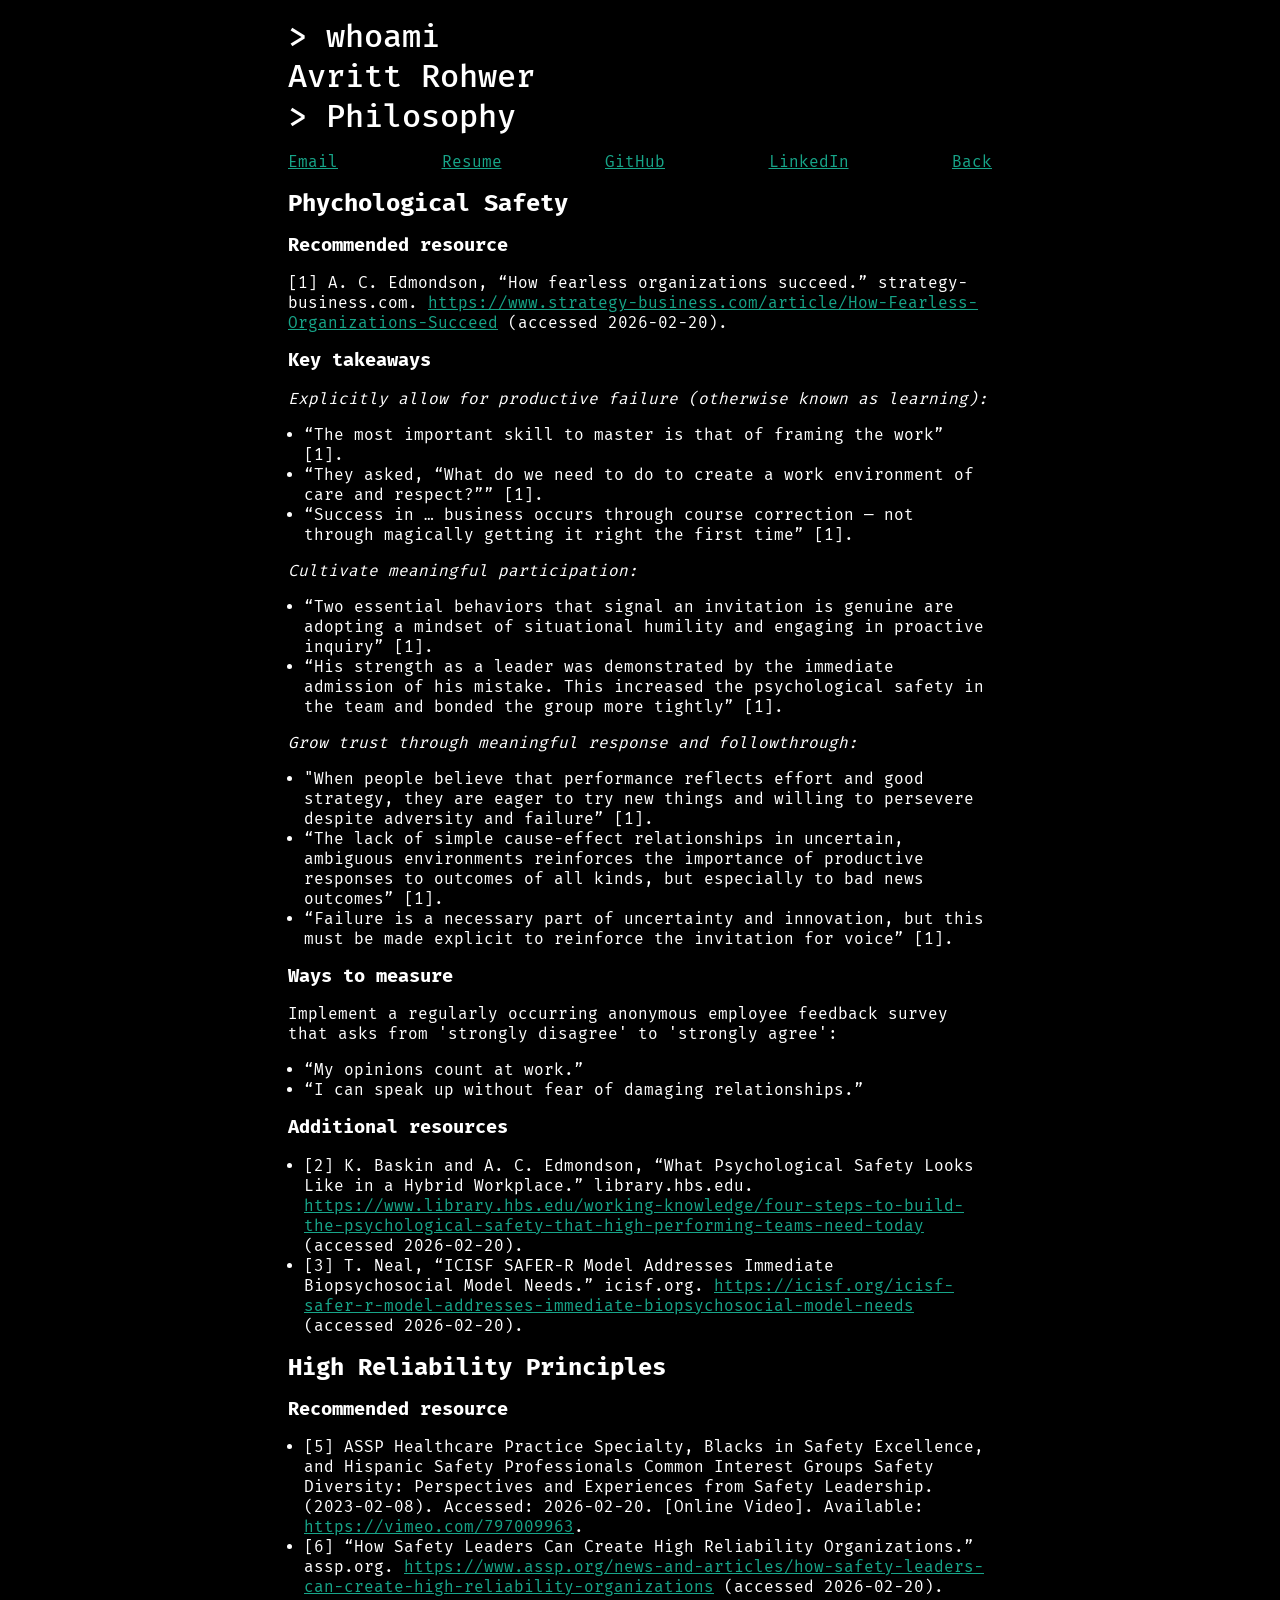
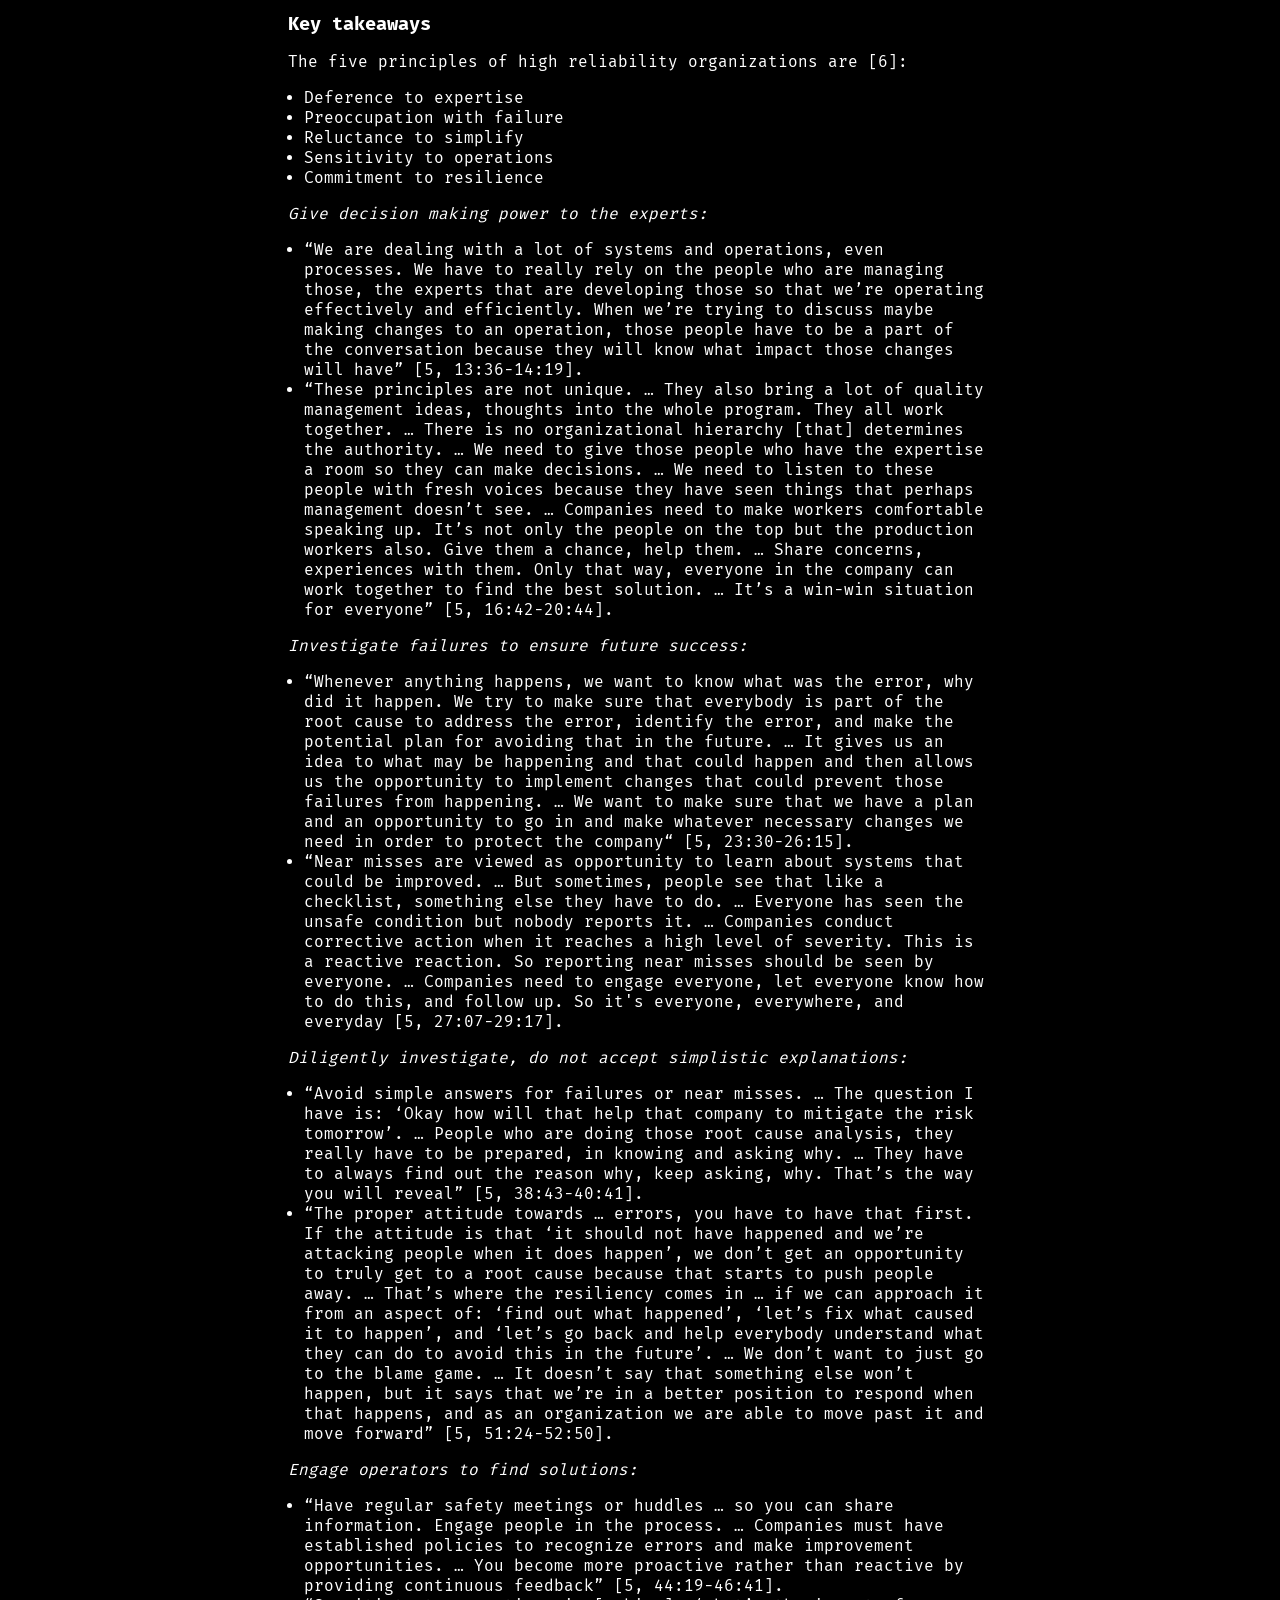
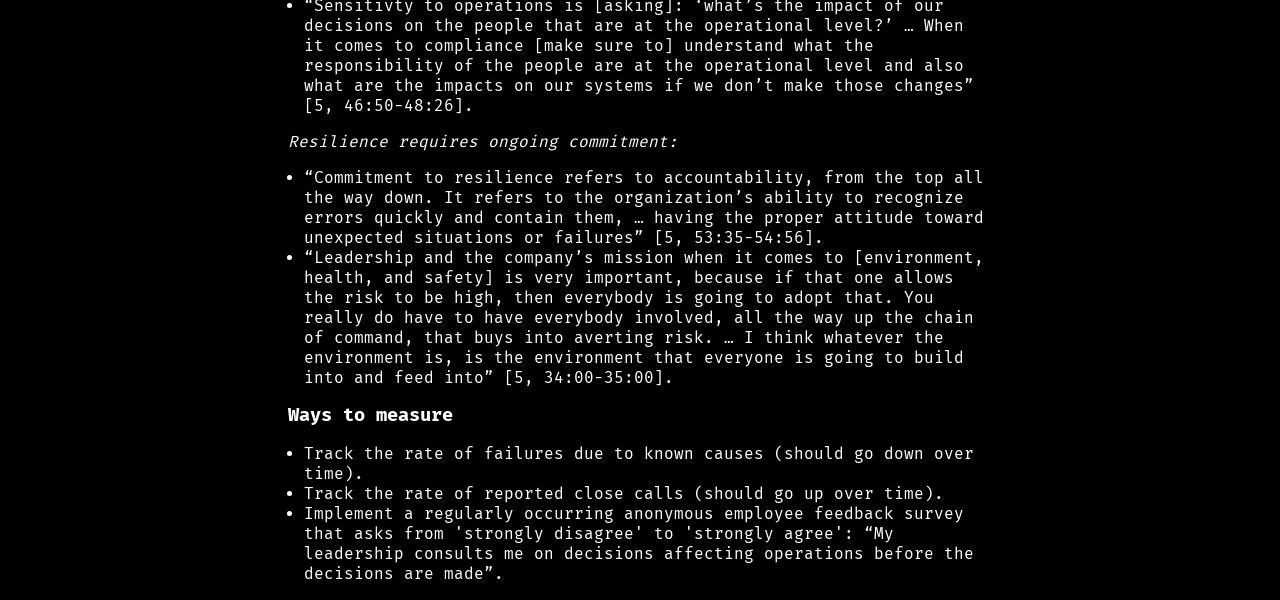
==== philosophy.html @ d9c49987 "philosophy" ====
<!DOCTYPE html>
<html lang="en">
  <head>
    <meta charset="utf-8" />
    <meta name="viewport" content="width=device-width" />

    <title>Avritt Rohwer Philosophy</title>
    <meta name="theme-color" content="#17A589" />
    <link rel="icon" href="/images/icon-192.png" sizes="192x192" />
    <link rel="icon" href="/images/icon-512.png" sizes="512x512" />

    <link rel="manifest" href="/manifest.webmanifest" />
    <link
      rel="stylesheet"
      href="https://fonts.googleapis.com/css?family=Fira+Mono:400,500"
    />

    <style>
      html,
      body {
        margin: 0 auto;
        padding: 0 1em;
        max-width: 46em;
        border: 0px;
        font: 400 1em/1.25 "Fira Mono", monospace;
        background-color: black;
        color: white;
      }
      body > * {
        margin: 1rem 0;
      }
      h1 {
        font-weight: 500;
      }
      nav {
        display: flex;
        justify-content: space-between;
        flex-wrap: wrap;
        gap: 1em;
      }
      a {
        color: #17a589;
      }
      ul {
        margin-left: 0;
        padding-left: 1em;
      }
    </style>
  </head>
  <body>
    <h1>> whoami<br>Avritt Rohwer<br>> Philosophy</h1>
    <nav>
    <a href="mailto:avritt.rohwer@gmail.com">Email</a>
    <a href="./resume_avritt_rohwer.pdf" target="_blank">Resume</a>
    <a href="https://github.com/avrittrohwer" target="_blank">GitHub</a>
    <a href="https://www.linkedin.com/in/avrittrohwer" target="_blank">LinkedIn</a>
    <a href="./index.html">Back</a>
    </nav>

    <h2>Phychological Safety</h2>
    <h3>Recommended resource</h3>
    [1] A. C. Edmondson, “How fearless organizations succeed.” strategy-business.com.  <a target="_blank" href="https://www.strategy-business.com/article/How-Fearless-Organizations-Succeed">https://www.strategy-business.com/article/How-Fearless-Organizations-Succeed</a> (accessed 2026-02-20).

    <h3>Key takeaways</h3>
    <i>Explicitly allow for productive failure (otherwise known as learning):</i>
    <ul>
    <li>“The most important skill to master is that of framing the work” [1].</li>
    <li>“They asked, “What do we need to do to create a work environment of care and respect?”” [1].</li>
    <li>“Success in … business occurs through course correction — not through magically getting it right the first time” [1].</li>
    </ul>
    <i>Cultivate meaningful participation:</i>
    <ul>
    <li>“Two essential behaviors that signal an invitation is genuine are adopting a mindset of situational humility and engaging in proactive inquiry” [1].</li>
    <li>“His strength as a leader was demonstrated by the immediate admission of his mistake. This increased the psychological safety in the team and bonded the group more tightly” [1].</li>
    </ul>
    <i>Grow trust through meaningful response and followthrough:</i>
    <ul>
    <li>"When people believe that performance reflects effort and good strategy, they are eager to try new things and willing to persevere despite adversity and failure” [1].
    <li>“The lack of simple cause-effect relationships in uncertain, ambiguous environments reinforces the importance of productive responses to outcomes of all kinds, but especially to bad news outcomes” [1].
    <li>“Failure is a necessary part of uncertainty and innovation, but this must be made explicit to reinforce the invitation for voice” [1].
    </ul>

    <h3>Ways to measure</h3>
    Implement a regularly occurring anonymous employee feedback survey that asks from 'strongly disagree' to 'strongly agree':
    <ul>
    <li>“My opinions count at work.”</li>
    <li>“I can speak up without fear of damaging relationships.”</li>
    </ul>

    <h3>Additional resources</h3>
    <ul>
    <li>[2] K. Baskin and A. C. Edmondson, “What Psychological Safety Looks Like in a Hybrid Workplace.” library.hbs.edu.  <a target="_blank" href="https://www.library.hbs.edu/working-knowledge/four-steps-to-build-the-psychological-safety-that-high-performing-teams-need-today">https://www.library.hbs.edu/working-knowledge/four-steps-to-build-the-psychological-safety-that-high-performing-teams-need-today</a> (accessed 2026-02-20).</li>
    <li>[3] T. Neal, “ICISF SAFER-R Model Addresses Immediate Biopsychosocial Model Needs.” icisf.org. <a target="_blank" href="https://icisf.org/icisf-safer-r-model-addresses-immediate-biopsychosocial-model-needs">https://icisf.org/icisf-safer-r-model-addresses-immediate-biopsychosocial-model-needs</a> (accessed 2026-02-20).</li>
    </ul>

    <h2>High Reliability Principles</h2>
    <h3>Recommended resource</h3>
    <ul>
    <li>[5] ASSP Healthcare Practice Specialty, Blacks in Safety Excellence, and Hispanic Safety Professionals Common Interest Groups Safety Diversity: Perspectives and Experiences from Safety Leadership. (2023-02-08). Accessed: 2026-02-20. [Online Video]. Available: <a target="_blank" href="https://vimeo.com/797009963">https://vimeo.com/797009963</a>.</li>
    <li>[6] “How Safety Leaders Can Create High Reliability Organizations.” assp.org. <a target="_blank" href="https://www.assp.org/news-and-articles/how-safety-leaders-can-create-high-reliability-organizations">https://www.assp.org/news-and-articles/how-safety-leaders-can-create-high-reliability-organizations</a> (accessed 2026-02-20).</li>
    </ul>

    <h3>Key takeaways</h3>
    The five principles of high reliability organizations are [6]:
    <ul>
    <li>Deference to expertise
    <li>Preoccupation with failure
    <li>Reluctance to simplify
    <li>Sensitivity to operations
    <li>Commitment to resilience
    </ul>
    <i>Give decision making power to the experts:</i>
    <ul>
    <li>“We are dealing with a lot of systems and operations, even processes.  We have to really rely on the people who are managing those, the experts that are developing those so that we’re operating effectively and efficiently.  When we’re trying to discuss maybe making changes to an operation, those people have to be a part of the conversation because they will know what impact those changes will have” [5, 13:36-14:19].</li>
    <li>“These principles are not unique. … They also bring a lot of quality management ideas, thoughts into the whole program. They all work together. … There is no organizational hierarchy [that] determines the authority. … We need to give those people who have the expertise a room so they can make decisions. … We need to listen to these people with fresh voices because they have seen things that perhaps management doesn’t see. … Companies need to make workers comfortable speaking up.  It’s not only the people on the top but the production workers also.  Give them a chance, help them. … Share concerns, experiences with them. Only that way, everyone in the company can work together to find the best solution. … It’s a win-win situation for everyone” [5, 16:42-20:44].</li>
    </ul>
    <i>Investigate failures to ensure future success:</i>
    <ul>
    <li>“Whenever anything happens, we want to know what was the error, why did it happen.  We try to make sure that everybody is part of the root cause to address the error, identify the error, and make the potential plan for avoiding that in the future. … It gives us an idea to what may be happening and that could happen and then allows us the opportunity to implement changes that could prevent those failures from happening.  … We want to make sure that we have a plan and an opportunity to go in and make whatever necessary changes we need in order to protect the company“ [5, 23:30-26:15].</li>
    <li>“Near misses are viewed as opportunity to learn about systems that could be improved. … But sometimes, people see that like a checklist, something else they have to do. … Everyone has seen the unsafe condition but nobody reports it. … Companies conduct corrective action when it reaches a high level of severity.  This is a reactive reaction. So reporting near misses should be seen by everyone. … Companies need to engage everyone, let everyone know how to do this, and follow up. So it's everyone, everywhere, and everyday [5, 27:07-29:17].</li>
    </ul>
    <i>Diligently investigate, do not accept simplistic explanations:</i>
    <ul>
    <li>“Avoid simple answers for failures or near misses. … The question I have is: ‘Okay how will that help that company to mitigate the risk tomorrow’. … People who are doing those root cause analysis, they really have to be prepared, in knowing and asking why. … They have to always find out the reason why, keep asking, why. That’s the way you will reveal” [5, 38:43-40:41].</li>
    <li>“The proper attitude towards … errors, you have to have that first. If the attitude is that ‘it should not have happened and we’re attacking people when it does happen’, we don’t get an opportunity to truly get to a root cause because that starts to push people away. … That’s where the resiliency comes in … if we can approach it from an aspect of: ‘find out what happened’, ‘let’s fix what caused it to happen’, and ‘let’s go back and help everybody understand what they can do to avoid this in the future’. … We don’t want to just go to the blame game. … It doesn’t say that something else won’t happen, but it says that we’re in a better position to respond when that happens, and as an organization we are able to move past it and move forward” [5, 51:24-52:50].</li>
    </ul>
    <i>Engage operators to find solutions:</i>
    <ul>
    <li>“Have regular safety meetings or huddles … so you can share information.  Engage people in the process. … Companies must have established policies to recognize errors and make improvement opportunities. … You become more proactive rather than reactive by providing continuous feedback” [5, 44:19-46:41].</li>
    <li>“Sensitivty to operations is [asking]: ‘what’s the impact of our decisions on the people that are at the operational level?’ … When it comes to compliance [make sure to] understand what the responsibility of the people are at the operational level and also what are the impacts on our systems if we don’t make those changes” [5, 46:50-48:26].</li>
    </ul>
    <i>Resilience requires ongoing commitment:</i>
    <ul>
    <li>“Commitment to resilience refers to accountability, from the top all the way down. It refers to the organization’s ability to recognize errors quickly and contain them, … having the proper attitude toward unexpected situations or failures” [5, 53:35-54:56].</li>
    <li>“Leadership and the company’s mission when it comes to [environment, health, and safety] is very important, because if that one allows the risk to be high, then everybody is going to adopt that. You really do have to have everybody involved, all the way up the chain of command, that buys into averting risk. … I think whatever the environment is, is the environment that everyone is going to build into and feed into” [5, 34:00-35:00].</li>
    </ul>

    <h3>Ways to measure</h3>
    <ul>
    <li>Track the rate of failures due to known causes (should go down over time).</li>
    <li>Track the rate of reported close calls (should go up over time).</li>
    <li>Implement a regularly occurring anonymous employee feedback survey that asks from 'strongly disagree' to 'strongly agree': “My leadership consults me on decisions affecting operations before the decisions are made”.</li>
    </ul>
  </body>
</html>
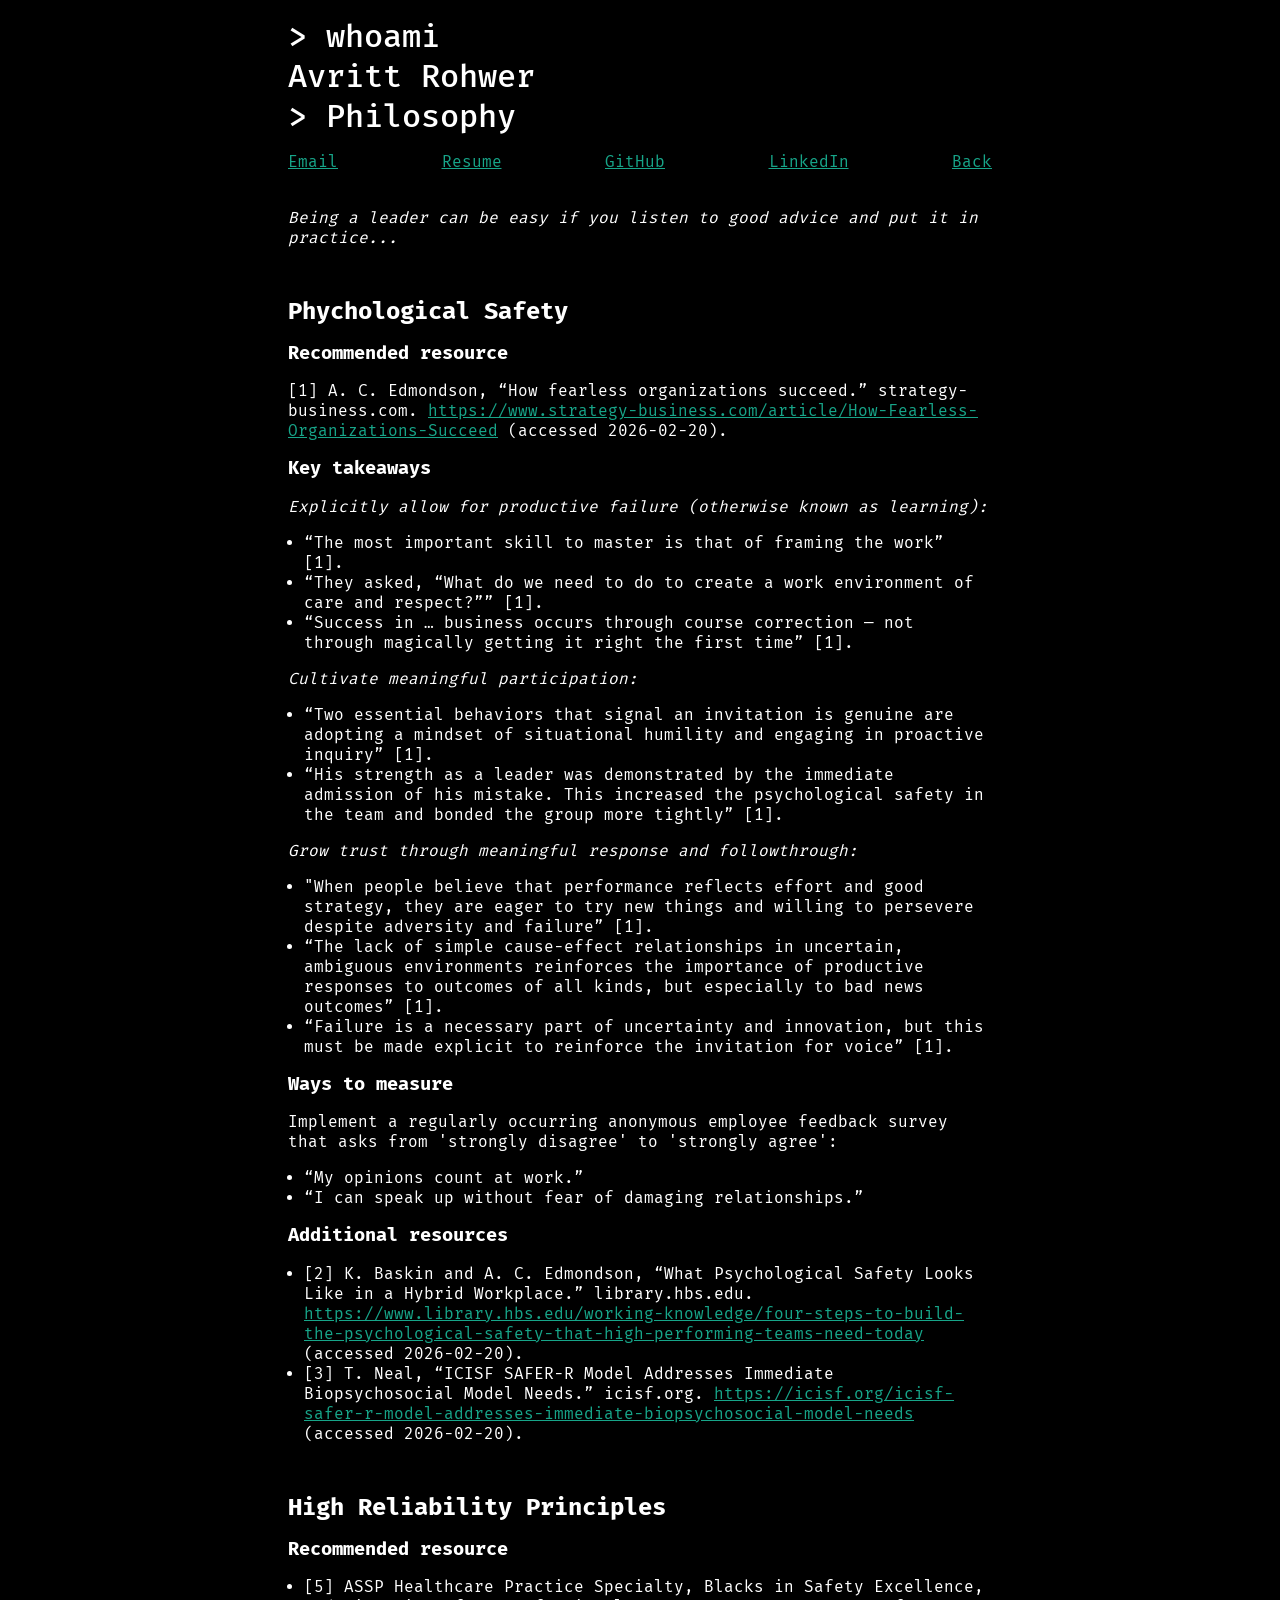
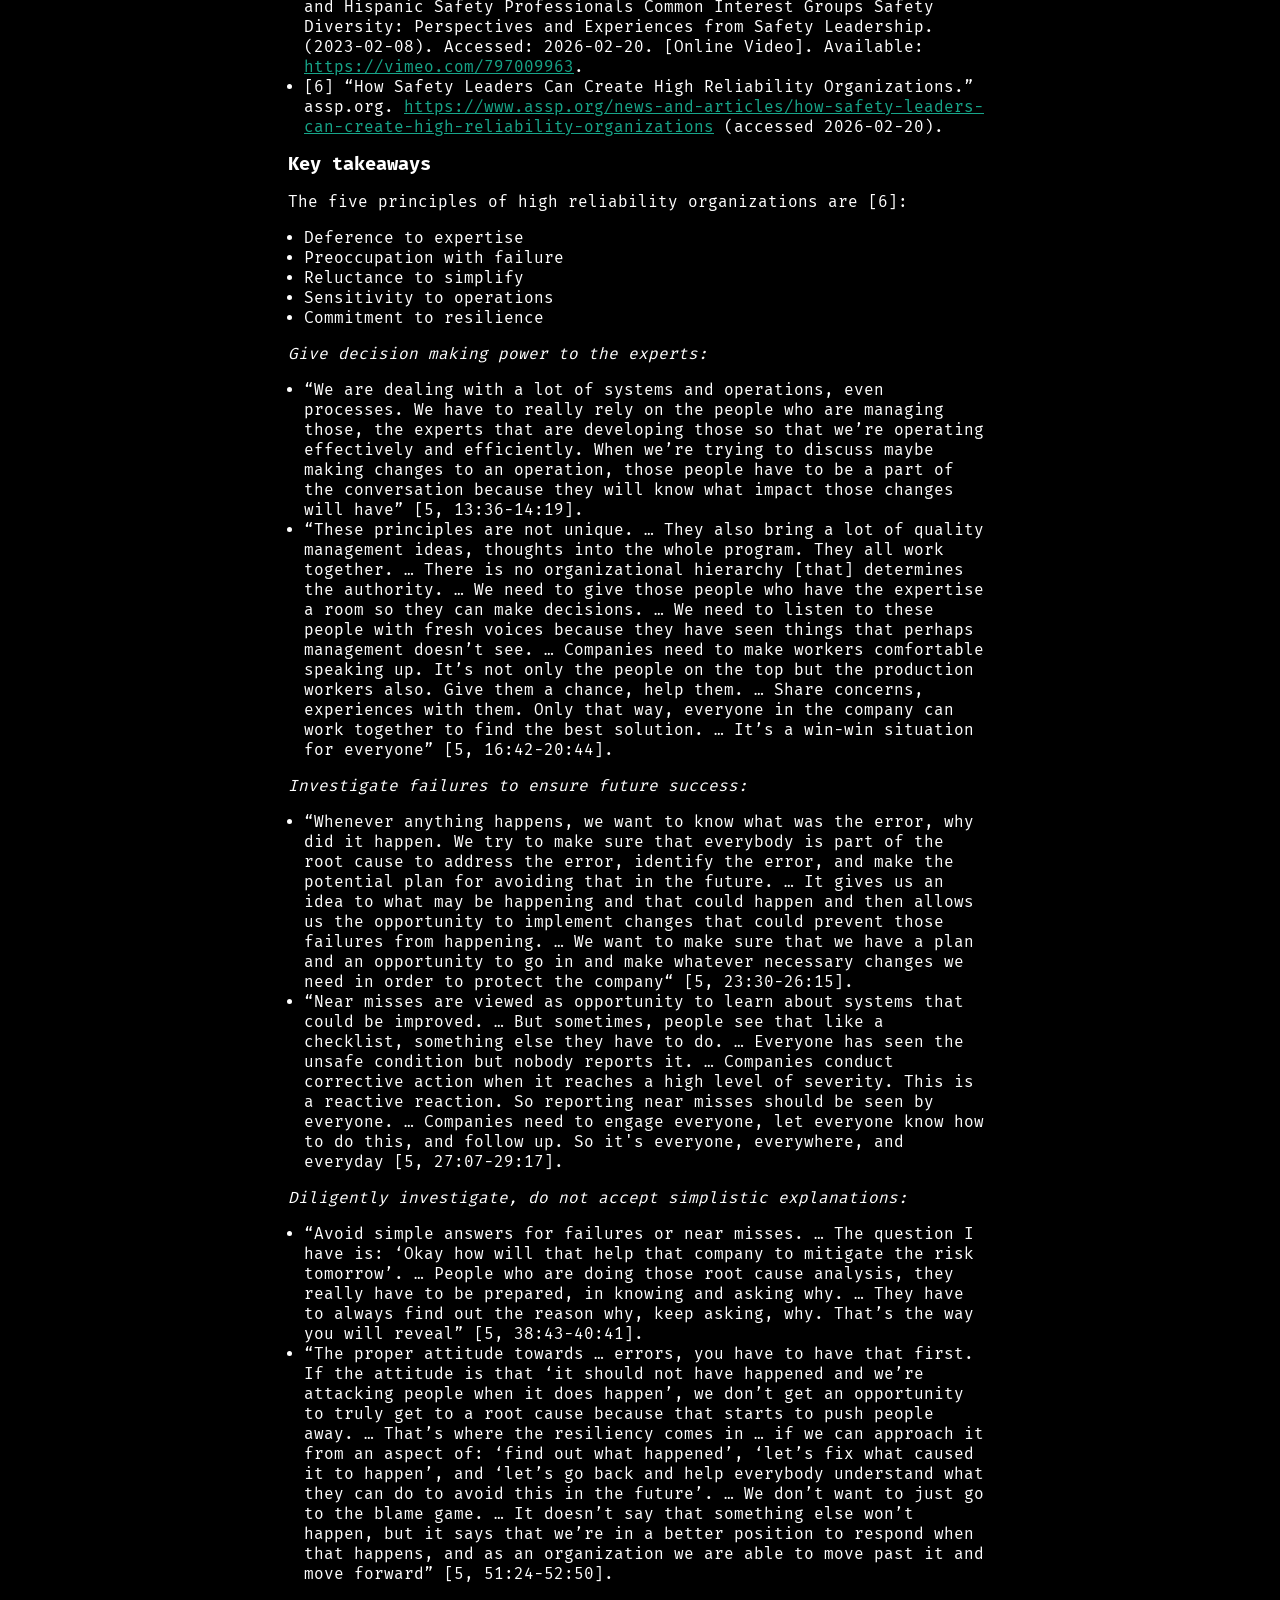
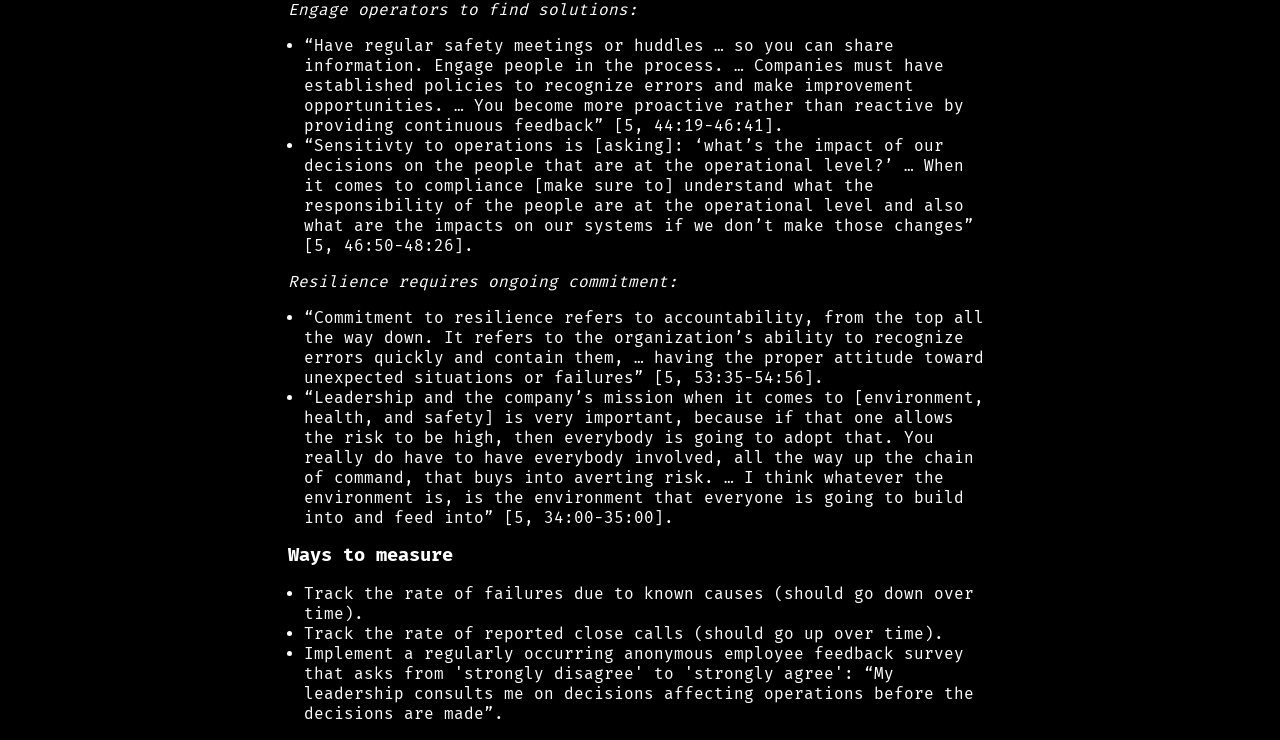
==== commit ba65b206: "self quote" ====
--- a/philosophy.html
+++ b/philosophy.html
@@ -32,6 +32,9 @@
       h1 {
         font-weight: 500;
       }
+      h2 {
+        margin-top: 3rem;
+      }
       nav {
         display: flex;
         justify-content: space-between;
@@ -56,7 +59,8 @@
     <a href="https://www.linkedin.com/in/avrittrohwer" target="_blank">LinkedIn</a>
     <a href="./index.html">Back</a>
     </nav>
-
+    <br>
+    <i>Being a leader can be easy if you listen to good advice and put it in practice...</i>
     <h2>Phychological Safety</h2>
     <h3>Recommended resource</h3>
     [1] A. C. Edmondson, “How fearless organizations succeed.” strategy-business.com.  <a target="_blank" href="https://www.strategy-business.com/article/How-Fearless-Organizations-Succeed">https://www.strategy-business.com/article/How-Fearless-Organizations-Succeed</a> (accessed 2026-02-20).
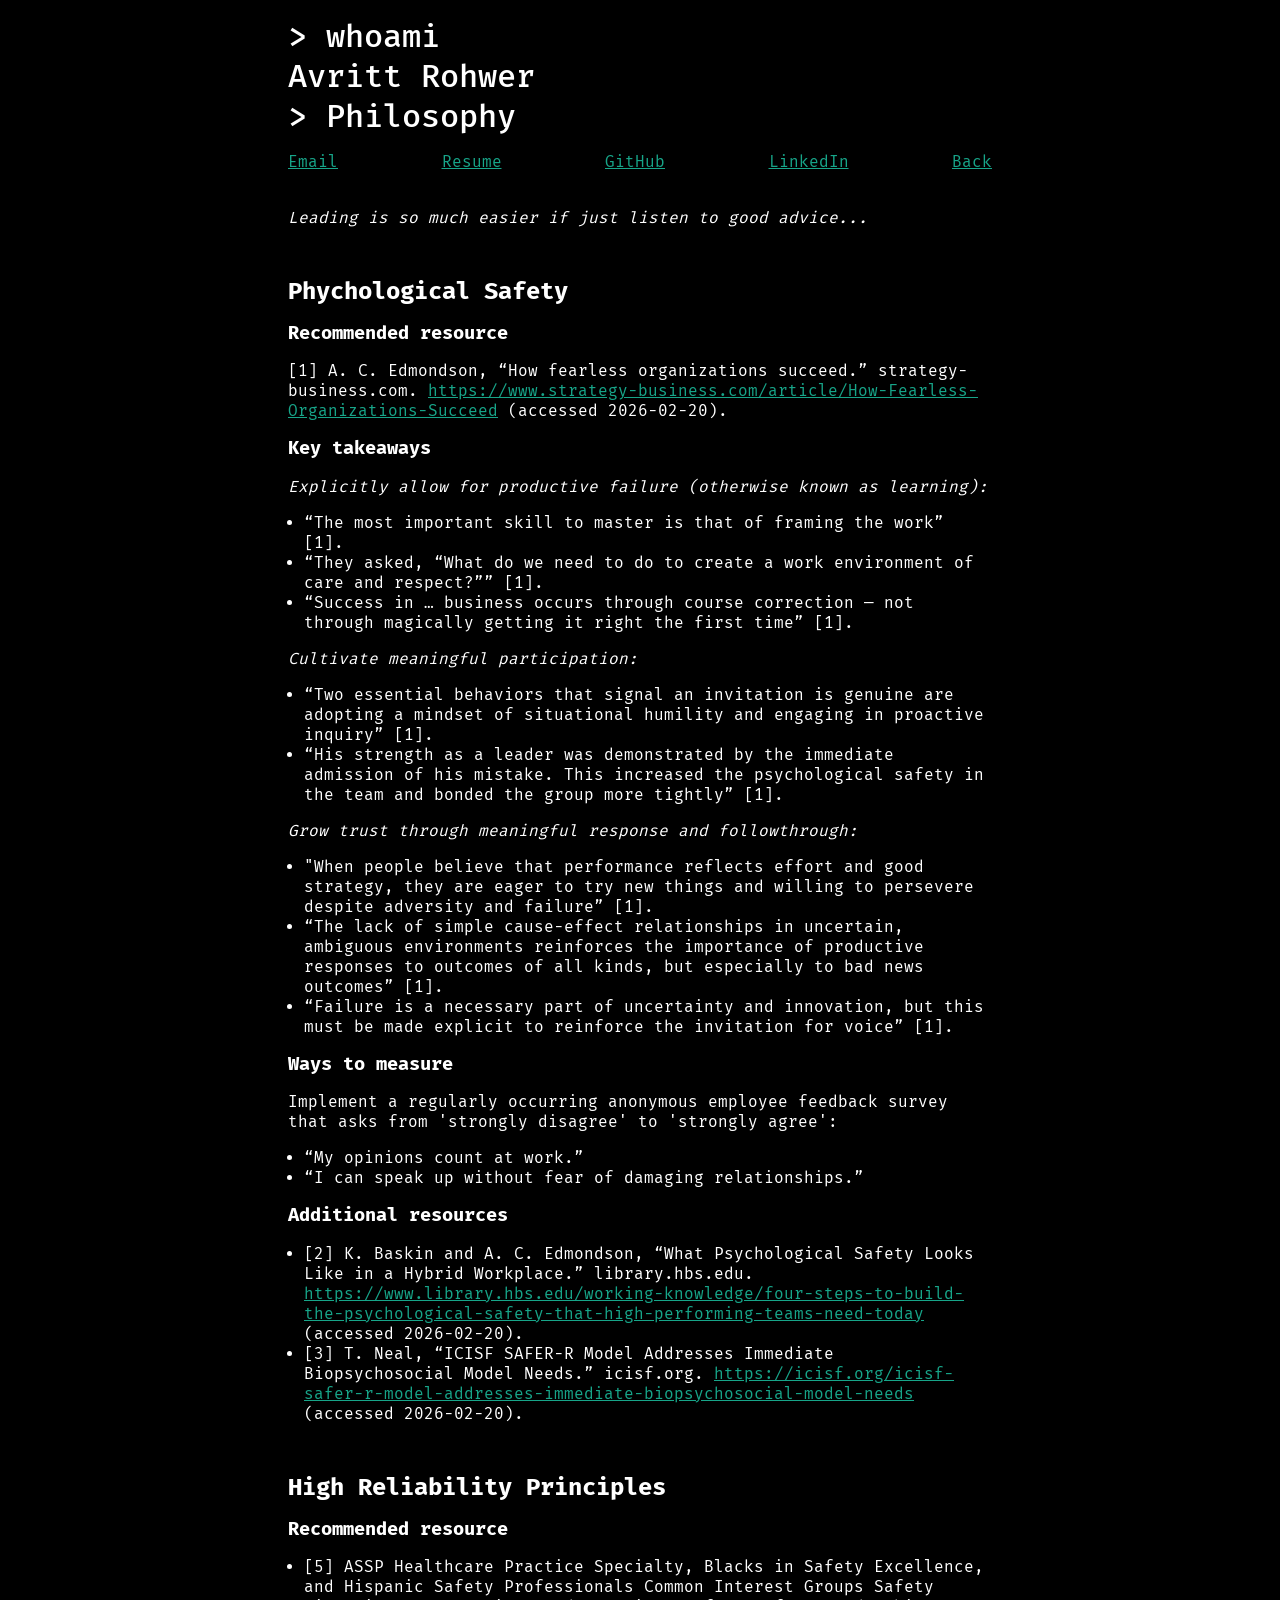
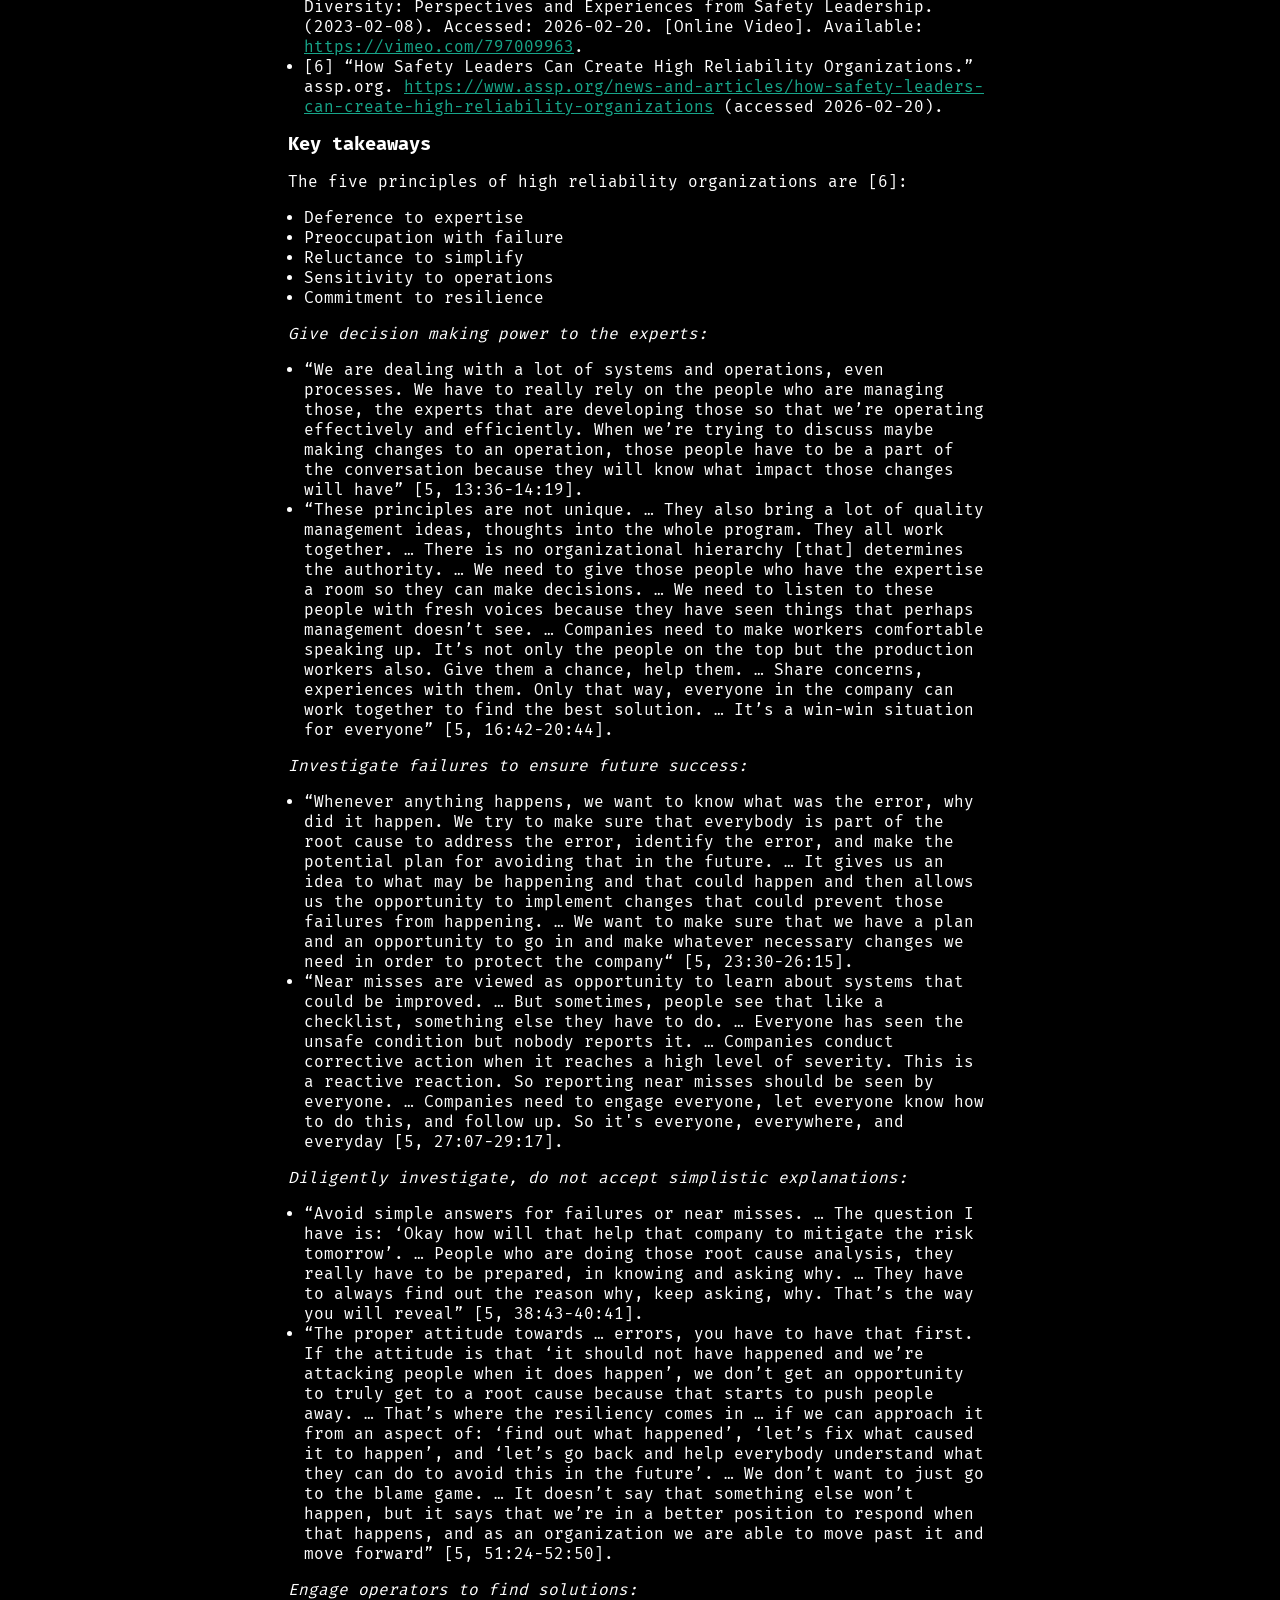
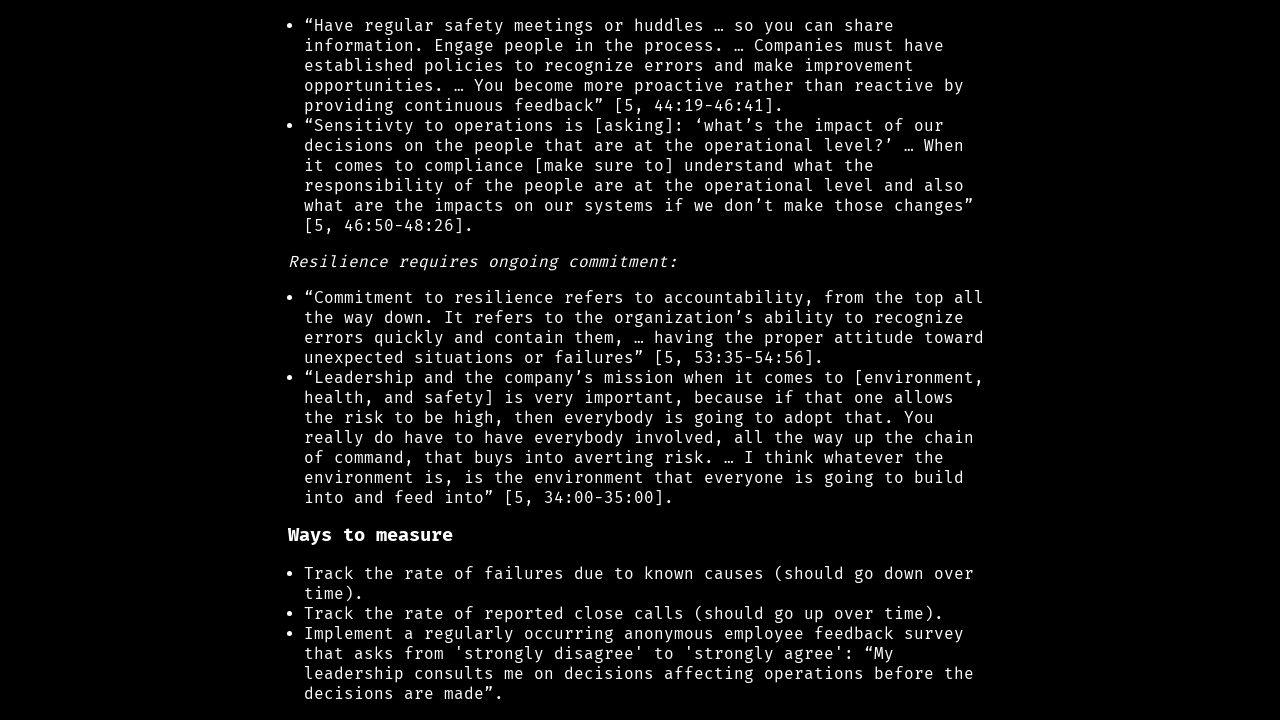
==== commit e09d6a42: "Update philosophy.html" ====
--- a/philosophy.html
+++ b/philosophy.html
@@ -60,7 +60,7 @@
     <a href="./index.html">Back</a>
     </nav>
     <br>
-    <i>Being a leader can be easy if you listen to good advice and put it in practice...</i>
+    <i>Leading is so much easier if just listen to good advice...</i>
     <h2>Phychological Safety</h2>
     <h3>Recommended resource</h3>
     [1] A. C. Edmondson, “How fearless organizations succeed.” strategy-business.com.  <a target="_blank" href="https://www.strategy-business.com/article/How-Fearless-Organizations-Succeed">https://www.strategy-business.com/article/How-Fearless-Organizations-Succeed</a> (accessed 2026-02-20).
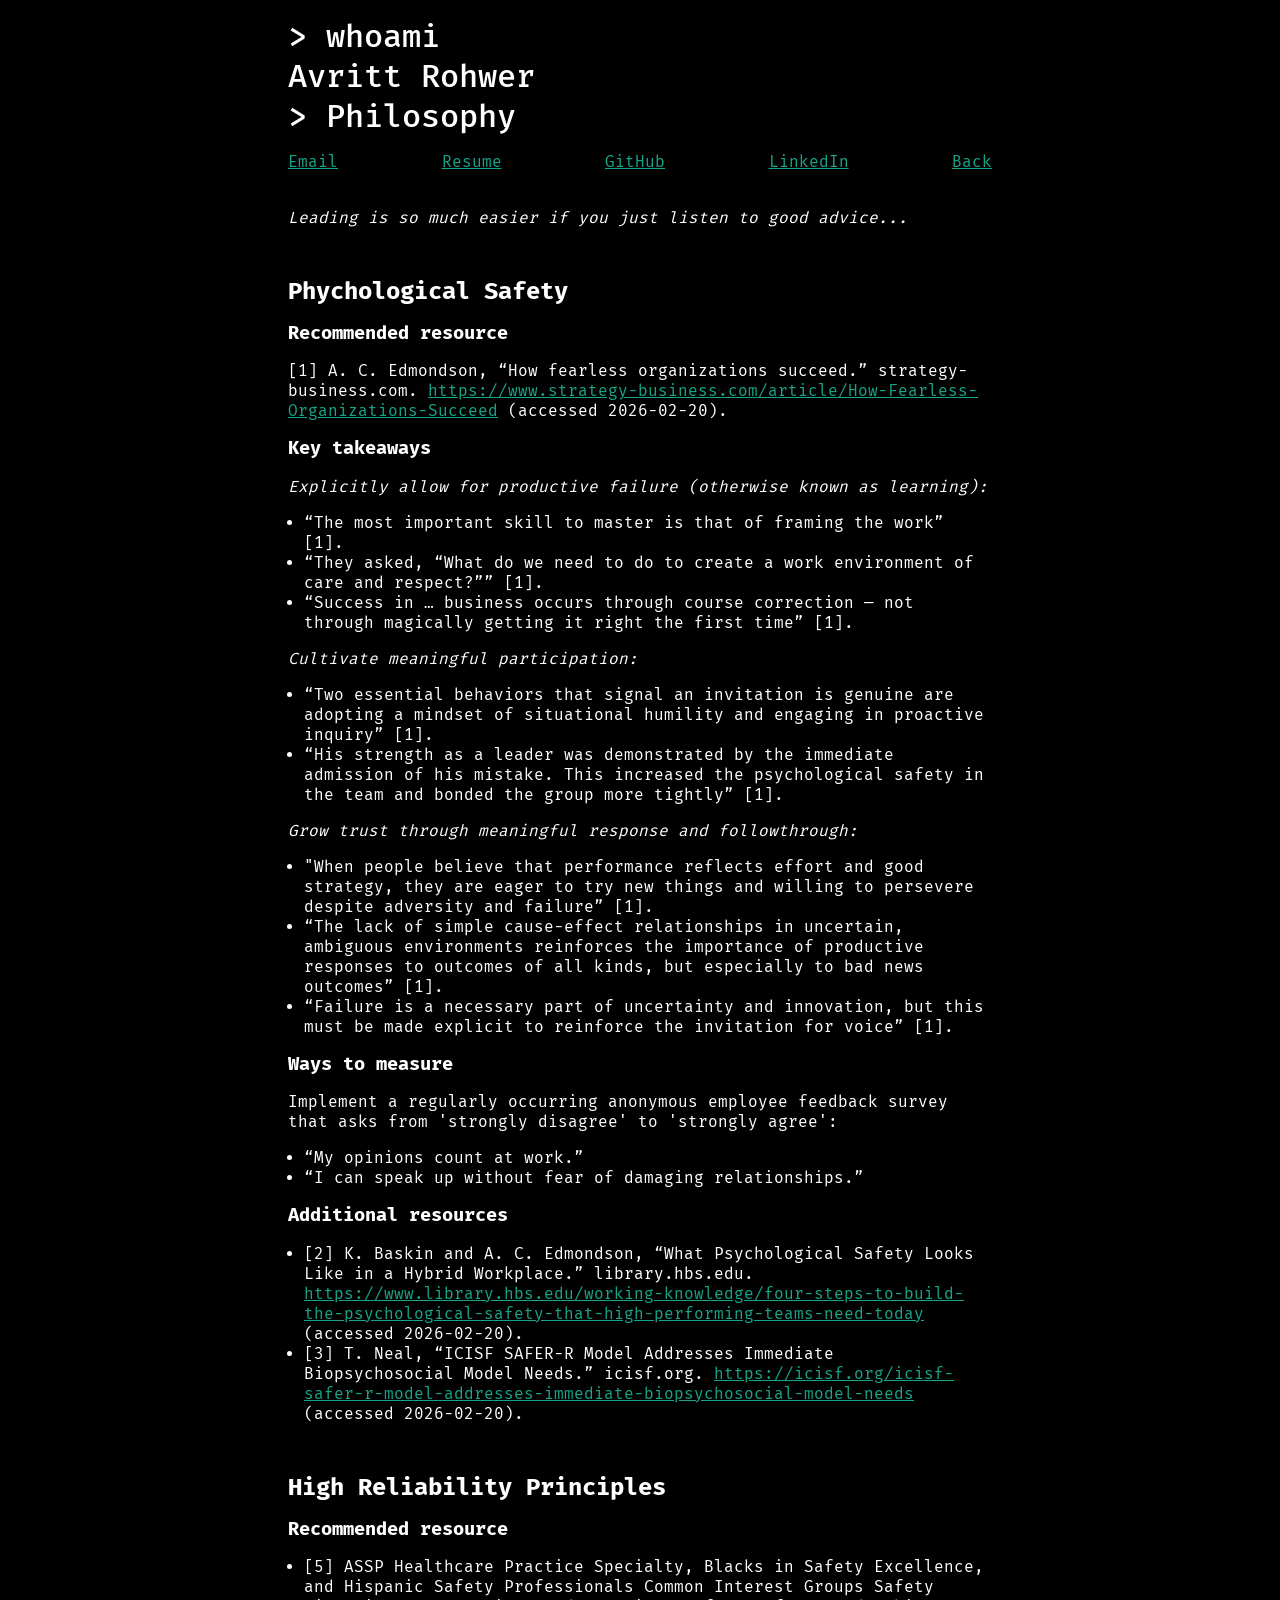
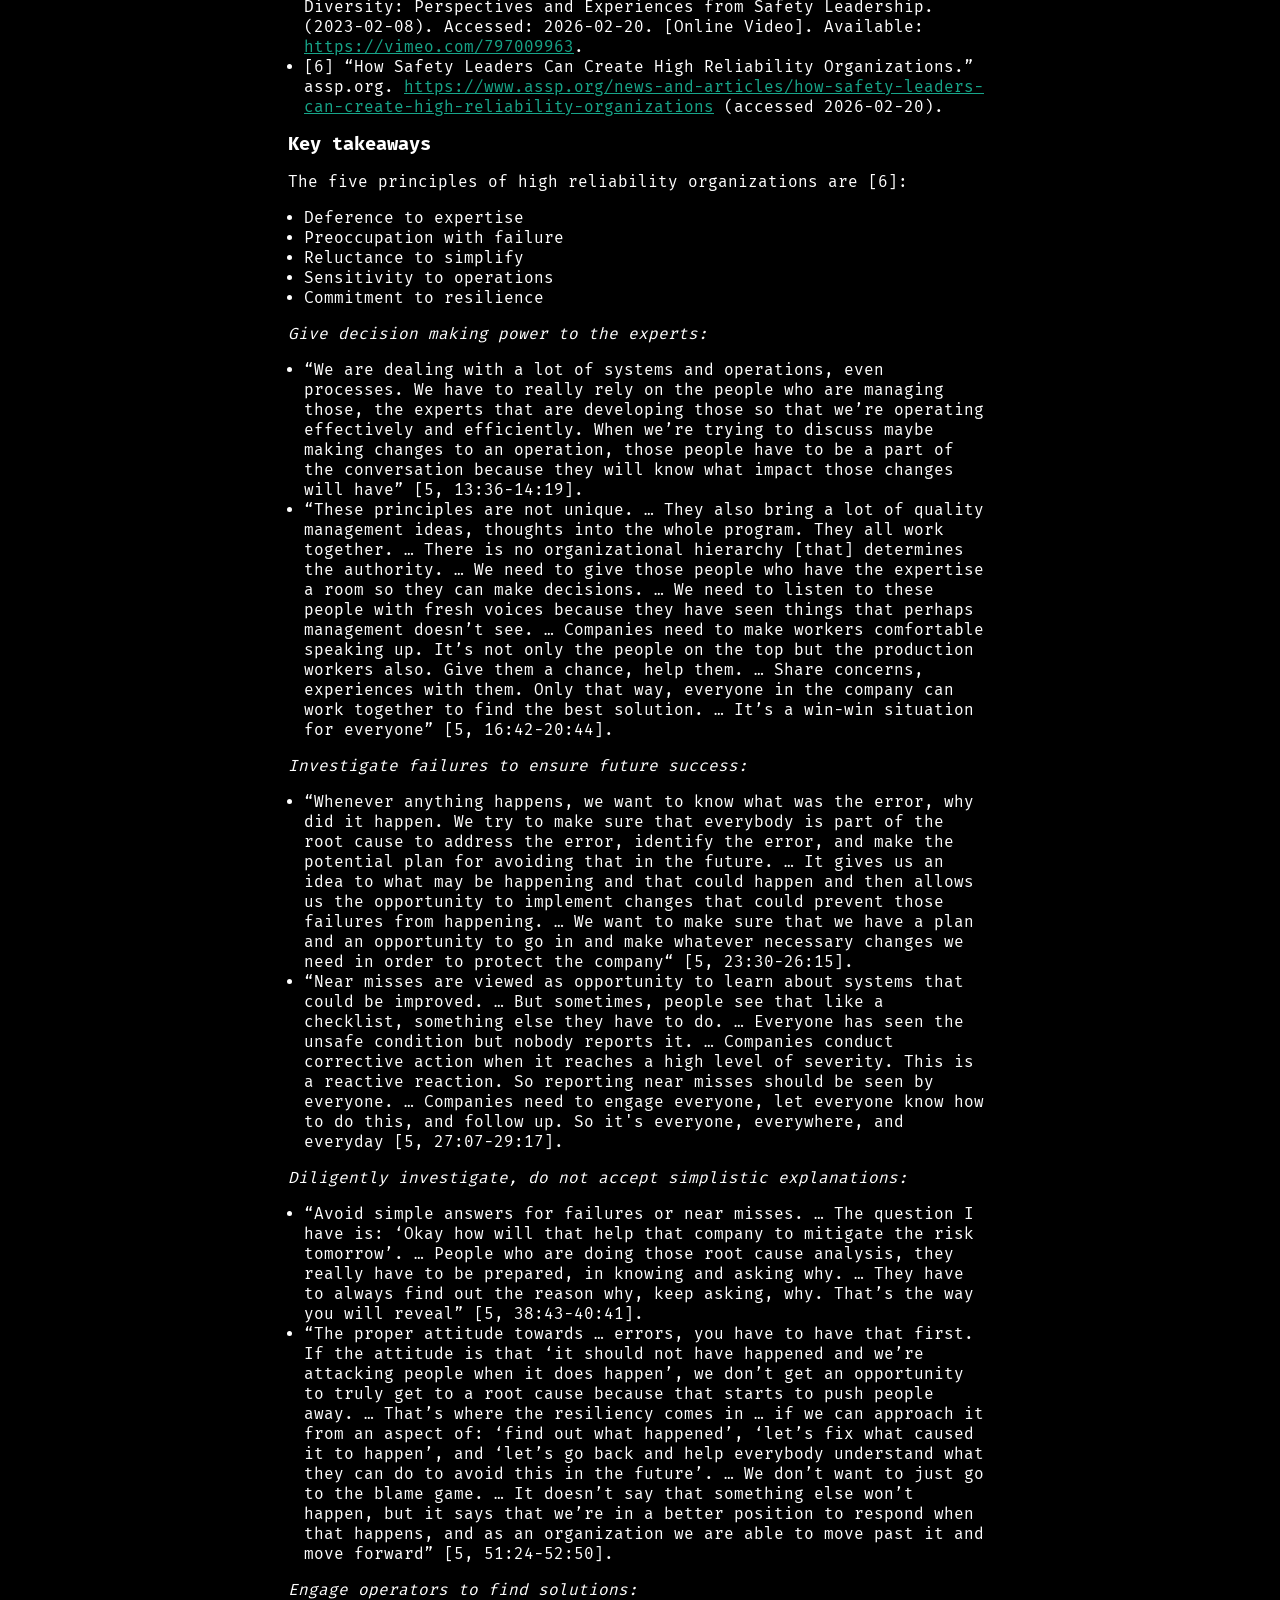
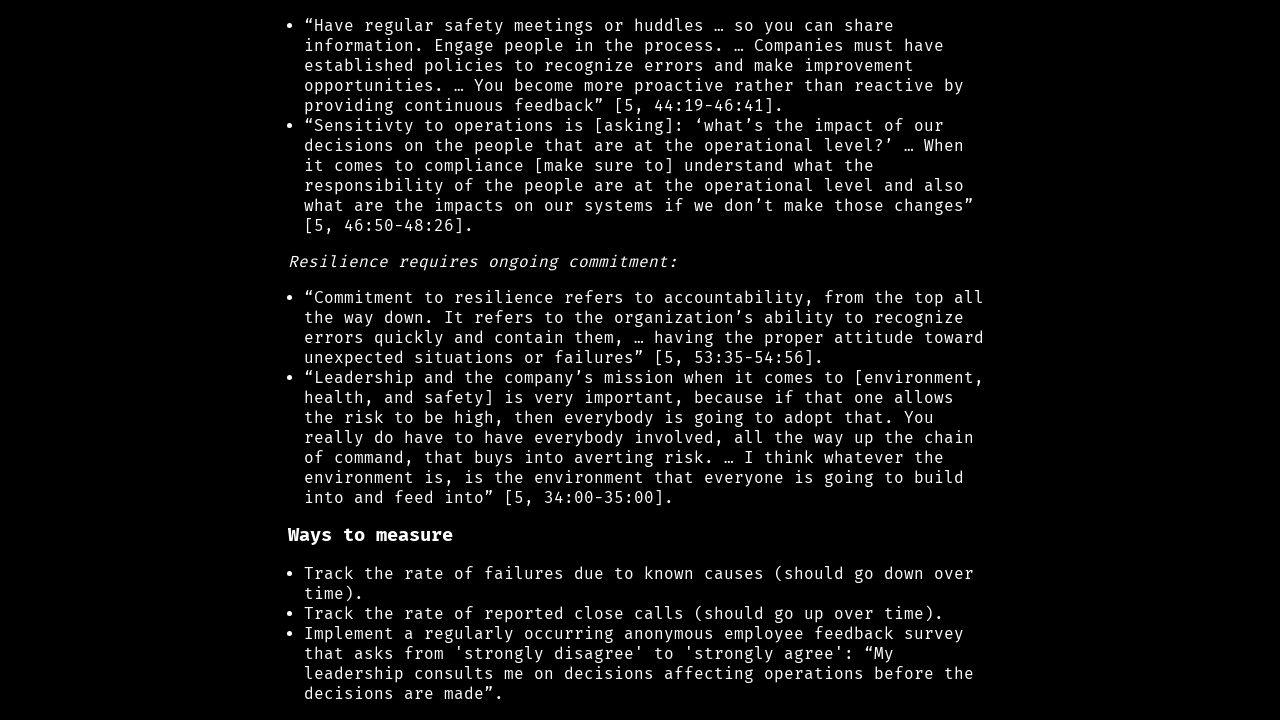
==== commit e18a391d: "Update philosophy.html" ====
--- a/philosophy.html
+++ b/philosophy.html
@@ -60,7 +60,7 @@
     <a href="./index.html">Back</a>
     </nav>
     <br>
-    <i>Leading is so much easier if just listen to good advice...</i>
+    <i>Leading is so much easier if you just listen to good advice...</i>
     <h2>Phychological Safety</h2>
     <h3>Recommended resource</h3>
     [1] A. C. Edmondson, “How fearless organizations succeed.” strategy-business.com.  <a target="_blank" href="https://www.strategy-business.com/article/How-Fearless-Organizations-Succeed">https://www.strategy-business.com/article/How-Fearless-Organizations-Succeed</a> (accessed 2026-02-20).
